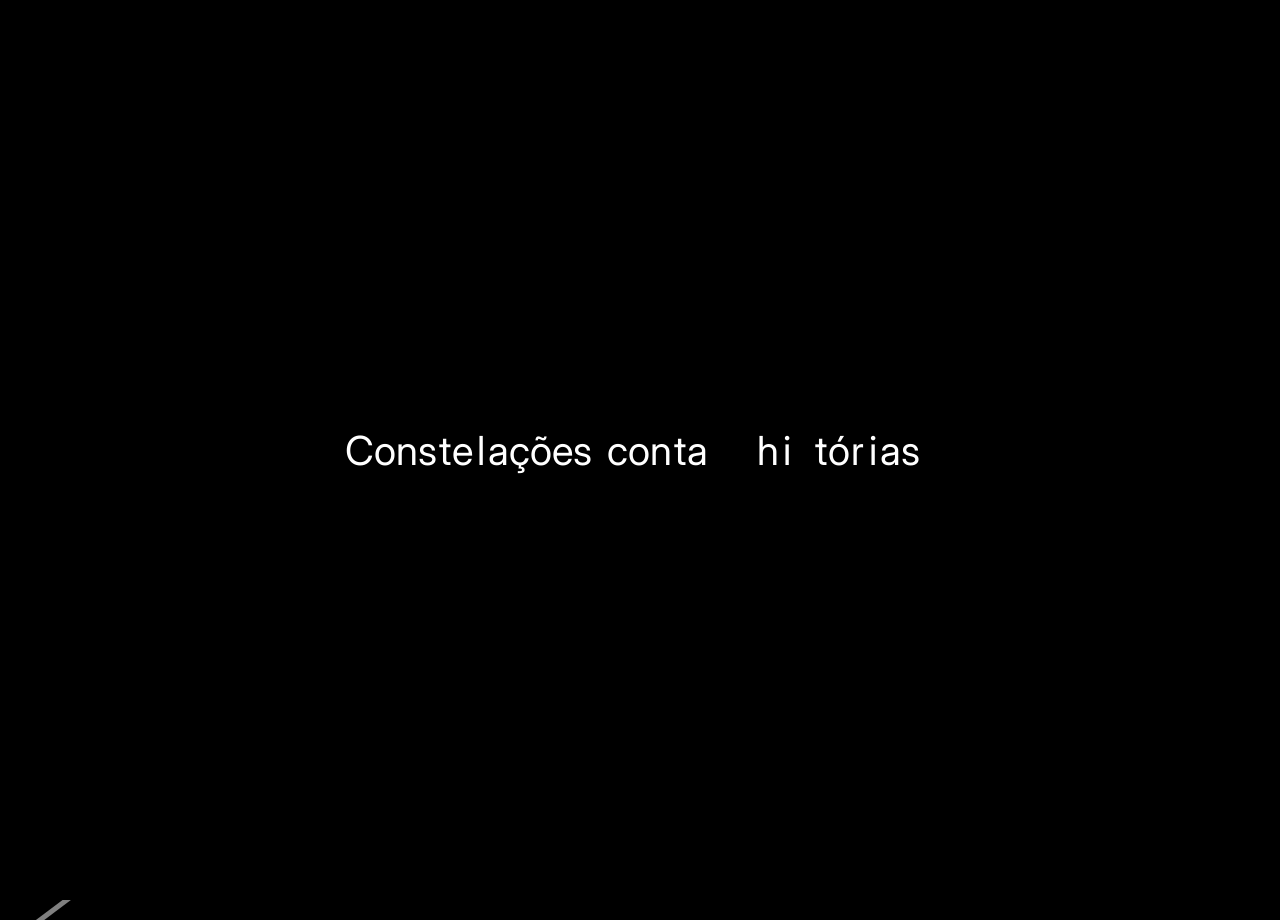
==== everything-constellation/index.html @ 3969c2f2 "Primeiro deploy do Hub - Monorepo" ====
<!DOCTYPE html>
<html lang="pt-br">
<head>
    <meta charset="UTF-8">
    <meta name="viewport" content="width=device-width, initial-scale=1.0">
    <title>Everything Constellation | O Hub do Conhecimento</title>
    <link rel="stylesheet" href="styles.css">
    <link href="https://fonts.googleapis.com/css2?family=Inter:wght@300;400;600;800&display=swap" rel="stylesheet">
</head>
<body>
    <div id="intro-layer" class="intro-layer">
        <p id="texto-1" class="intro-texto">Constelações contam histórias,</p>
        <p id="texto-2" class="intro-texto">a minha te conta sobre tudo.</p>
        <p id="texto-3" class="intro-texto">E tudo começou com:</p>
    </div>
    <div id="texto-final" class="texto-final"></div>
    <div class="ui-layer">
        <!-- <h1>NEXUS <span class="destaque">MAP</span></h1> -->
        <p>Arraste para explorar o conhecimento.</p>
    </div>

    <div id="viewport" class="viewport">
        <div id="universe" class="universe">
            <svg id="lines-layer"></svg>
            </div>
    </div>
    
    <div id="info-modal" class="modal hidden">
        <button onclick="fecharModal()">X</button>
        <h2 id="modal-titulo"></h2>
        <p id="modal-texto"></p>
    </div>

    <script src="scripts.js"></script>
</body>
</html>
---- everything-constellation/styles.css ----
* {
    margin: 0;
    padding: 0;
    box-sizing: border-box;
}

body {
    width: 100vw;
    height: 100vh;
    overflow: hidden; /* Remove a barra de rolagem nativa */
    background-color: #000;
    color: white;
    font-family: 'Inter', sans-serif;
}

/* --- Intro Animada --- */
.intro-layer {
    position: fixed;
    top: 0;
    left: 0;
    width: 100vw;
    height: 100vh;
    background-color: #000; /* Fundo preto do espaço */
    z-index: 1000; 
    display: flex;
    justify-content: center;
    align-items: center;
    transition: opacity 2s ease-in-out; /* Transição suave quando a tela toda sumir */
}

.intro-texto {
    position: absolute;
    font-size: 2.5rem; /* Texto bem grande e legível */
    color: #fff;
    text-align: center;
    width: 100%; /* Garante centralização */
    pointer-events: none;
    display: none;
    justify-content: center;
    flex-wrap: wrap; /* Caso a frase seja longa, quebra linha */
}

.texto-final {
    position: fixed;
    top: 35%; /* MUDOU: De 40% para 35% (Mais alto) */
    left: 50%;
    transform: translate(-50%, -50%); /* Garante alinhamento horizontal perfeito */  
    font-size: 4rem; 
    font-weight: 800;
    color: #ffecd2;
    text-shadow: 0 0 20px #ff9a9e, 0 0 40px #ff9a9e;
    z-index: 500;
    pointer-events: none;
    display: none; 
    justify-content: center;
}

.intro-texto span, .texto-final span {
    opacity: 0;
    transition: opacity 1s ease; /* Suavidade do fade */
    display: inline-block; /* Permite transformações futuras */
    min-width: 15px; /* Garante que espaços vazios tenham tamanho */
}

/* Quando adicionarmos essa classe via JS, o texto aparece e cresce levemente */
.intro-texto.visivel {
    opacity: 1;
    transform: scale(1);
}   

.viewport {
    width: 100vw;
    height: 100vh;
    cursor: grab; /* Mãozinha para indicar que pode arrastar (Fica ou não??)*/
    overflow: hidden;
    position: relative;
}

.viewport:active {
    cursor: grabbing; /* Mãozinha fechada ao clicar */
}

.universe {
    position: absolute;
    width: 3000px;
    height: 3000px;
    background-color: #000;
    
    /* TRUQUE NOVO: Já deixamos a origem do zoom no centro do mapa (1500, 1500) pelo CSS */
    transform-origin: 1500px 1500px; 
    transition: transform 0.1s ease-out;
    
    /* Garante que comece no topo esquerdo para o JS calcular certo */
    top: 0;
    left: 0;
}

/* Estilo Único para o Big Bang */
.star.bigbang {
    width: 60px; /* Muito maior que as outras */
    height: 60px;
    background: radial-gradient(circle, #ffecd2 0%, #fcb69f 100%); /* Cor de "explosão" */
    box-shadow: 0 0 50px #ff9a9e; /* Brilho intenso */
    z-index: 20; /* Fica acima de tudo */
    animation: pulsar 3s infinite ease-in-out;
}

/* Animação de pulsar */
@keyframes pulsar {
    0% { transform: translate(-50%, -50%) scale(1); box-shadow: 0 0 30px #ff9a9e; }
    50% { transform: translate(-50%, -50%) scale(1.1); box-shadow: 0 0 60px #ffecd2; }
    100% { transform: translate(-50%, -50%) scale(1); box-shadow: 0 0 30px #ff9a9e; }
}

/* As Estrelas (Nós) */
.star {
    position: absolute;
    width: 20px;
    height: 20px;
    background-color: #fff;
    border-radius: 50%;
    transform: translate(-50%, -50%); /* Centraliza no ponto X,Y */
    cursor: pointer;
    transition: transform 0.2s, box-shadow 0.2s;
    z-index: 10; /* Fica acima das linhas */
}

.star:hover {
    transform: translate(-50%, -50%) scale(1.5);
    box-shadow: 0 0 15px #38bdf8;
}

/* Cores por tipo */
.star.fisica { background-color: #38bdf8; box-shadow: 0 0 10px #38bdf8; }
.star.biologia { background-color: #4ade80; box-shadow: 0 0 10px #4ade80; }

/* Linhas SVG */
svg {
    position: absolute;
    top: 0;
    left: 0;
    width: 100%;
    height: 100%;
    pointer-events: none; /* Deixa clicar através das linhas */
    z-index: 1; /* Fica abaixo das estrelas */
}

line {
    stroke: rgba(255, 255, 255, 0.5);
    stroke-width: 2px;
    transition: stroke 0.3s;
}

/* Modal Simples */
.modal {
    position: fixed;
    bottom: 20px;
    right: 20px;
    width: 300px;
    background: rgba(0,0,0,0.9);
    border: 1px solid #fff;
    padding: 20px;
    border-radius: 10px;
    z-index: 100;
}
.hidden { display: none; }

/* Novo estilo para o "O Big Bang" */
.texto-final {
    position: fixed;
    top: 40%;
    left: 50%;
    transform: translate(-50%, -50%);
    font-size: 4rem; /* Bem grande */
    font-weight: 800;
    color: #ffecd2; /* Mesma cor do Big Bang */
    text-shadow: 0 0 20px #ff9a9e, 0 0 40px #ff9a9e; /* Brilho neon */
    z-index: 500;
    pointer-events: none; /* Para não atrapalhar o clique no mapa */
    display: flex;
    transition: opacity 1s ease-in-out;
}
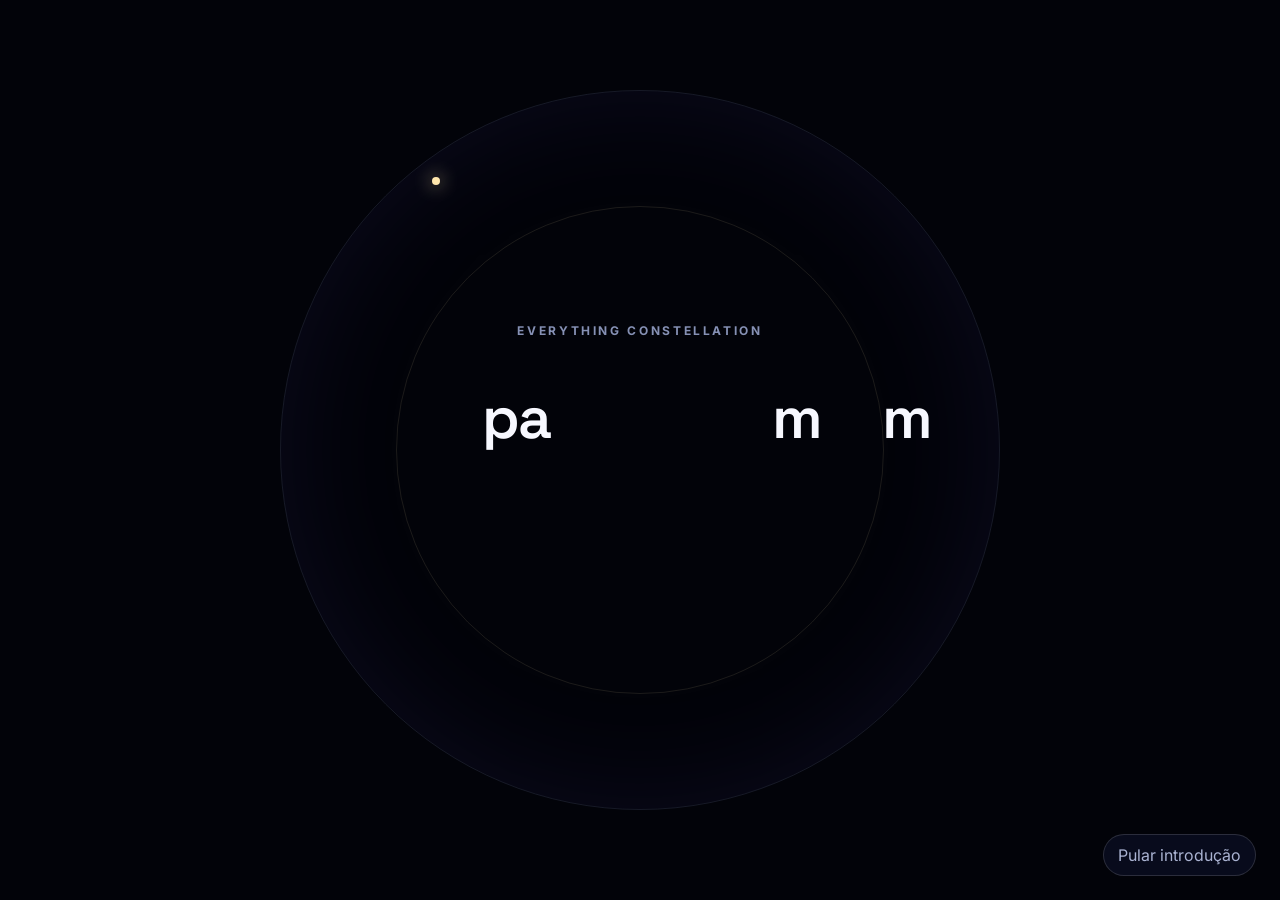
==== commit 889033fa: "feat(everything): expandir atlas cientifico interativo" ====
--- a/everything-constellation/index.html
+++ b/everything-constellation/index.html
@@ -1,36 +1,89 @@
 <!DOCTYPE html>
-<html lang="pt-br">
+<html lang="pt-BR">
 <head>
     <meta charset="UTF-8">
     <meta name="viewport" content="width=device-width, initial-scale=1.0">
-    <title>Everything Constellation | O Hub do Conhecimento</title>
+    <meta name="description" content="Um mapa interativo que conecta a origem do Universo aos principais ramos das ciências naturais.">
+    <title>Everything Constellation | Atlas das Ciências Naturais</title>
+    <link rel="preconnect" href="https://fonts.googleapis.com">
+    <link rel="preconnect" href="https://fonts.gstatic.com" crossorigin>
+    <link href="https://fonts.googleapis.com/css2?family=Inter:wght@400;500;600;700&family=Space+Grotesk:wght@500;600;700&display=swap" rel="stylesheet">
     <link rel="stylesheet" href="styles.css">
-    <link href="https://fonts.googleapis.com/css2?family=Inter:wght@300;400;600;800&display=swap" rel="stylesheet">
 </head>
 <body>
-    <div id="intro-layer" class="intro-layer">
-        <p id="texto-1" class="intro-texto">Constelações contam histórias,</p>
-        <p id="texto-2" class="intro-texto">a minha te conta sobre tudo.</p>
-        <p id="texto-3" class="intro-texto">E tudo começou com:</p>
-    </div>
-    <div id="texto-final" class="texto-final"></div>
-    <div class="ui-layer">
-        <!-- <h1>NEXUS <span class="destaque">MAP</span></h1> -->
-        <p>Arraste para explorar o conhecimento.</p>
-    </div>
+    <div class="deep-space" aria-hidden="true"></div>
 
-    <div id="viewport" class="viewport">
+    <section id="intro-layer" class="intro-layer" aria-label="Introdução">
+        <div class="intro-orbit" aria-hidden="true"></div>
+        <div class="intro-copy">
+            <p class="intro-kicker">Everything Constellation</p>
+            <p id="texto-1" class="intro-texto">Constelações contam histórias.</p>
+            <p id="texto-2" class="intro-texto">Esta conecta as ciências da natureza.</p>
+            <p id="texto-3" class="intro-texto">E todas partem do mesmo céu.</p>
+            <p id="texto-final" class="intro-final">O Big Bang</p>
+        </div>
+        <button id="pular-intro" class="skip-intro" type="button">Pular introdução</button>
+    </section>
+
+    <header class="ui-layer">
+        <a class="brand" href="../index.html" aria-label="Voltar para o portfólio">
+            <span class="brand-mark" aria-hidden="true"></span>
+            <span>
+                <strong>Everything</strong>
+                <small>Constellation</small>
+            </span>
+        </a>
+
+        <p class="explore-hint">
+            <span class="desktop-hint">Arraste para explorar · use a roda para aproximar</span>
+            <span class="touch-hint">Arraste e use dois dedos para aproximar</span>
+        </p>
+    </header>
+
+    <aside class="legend" aria-label="Cores dos ramos científicos">
+        <p>Ramos naturais</p>
+        <ul>
+            <li><span class="legend-dot fisica"></span>Física</li>
+            <li><span class="legend-dot astronomia"></span>Astronomia</li>
+            <li><span class="legend-dot quimica"></span>Química</li>
+            <li><span class="legend-dot biologia"></span>Biologia</li>
+        </ul>
+    </aside>
+
+    <nav class="map-controls" aria-label="Controles do mapa">
+        <button id="zoom-in" type="button" aria-label="Aproximar mapa">+</button>
+        <button id="zoom-out" type="button" aria-label="Afastar mapa">−</button>
+        <button id="reset-view" class="reset-view" type="button" aria-label="Voltar ao centro">
+            <span aria-hidden="true">◎</span>
+        </button>
+        <output id="zoom-status" aria-live="polite">44%</output>
+    </nav>
+
+    <main id="viewport" class="viewport" tabindex="0" aria-label="Mapa interativo das ciências naturais">
         <div id="universe" class="universe">
-            <svg id="lines-layer"></svg>
-            </div>
-    </div>
-    
-    <div id="info-modal" class="modal hidden">
-        <button onclick="fecharModal()">X</button>
-        <h2 id="modal-titulo"></h2>
+            <div class="nebula nebula-a" aria-hidden="true"></div>
+            <div class="nebula nebula-b" aria-hidden="true"></div>
+            <div class="nebula nebula-c" aria-hidden="true"></div>
+            <div id="starfield" class="starfield" aria-hidden="true"></div>
+            <svg id="lines-layer" viewBox="0 0 3600 2800" aria-hidden="true"></svg>
+            <div id="branch-labels" aria-hidden="true"></div>
+            <div id="nodes-layer"></div>
+        </div>
+    </main>
+
+    <aside id="info-panel" class="info-panel" aria-live="polite" aria-labelledby="modal-titulo" hidden>
+        <button id="fechar-modal" class="close-panel" type="button" aria-label="Fechar curiosidade">×</button>
+        <div class="panel-meta">
+            <span id="modal-area" class="area-pill">Origem</span>
+            <span id="modal-escala" class="scale-label"></span>
+        </div>
+        <h1 id="modal-titulo"></h1>
         <p id="modal-texto"></p>
-    </div>
+        <p id="modal-connections" class="connection-count"></p>
+        <a id="modal-fonte" class="source-link" href="#" target="_blank" rel="noopener noreferrer">Consultar fonte <span aria-hidden="true">↗</span></a>
+    </aside>
 
+    <script src="data.js"></script>
     <script src="scripts.js"></script>
 </body>
-</html>+</html>
--- a/everything-constellation/styles.css
+++ b/everything-constellation/styles.css
@@ -1,182 +1,748 @@
+:root {
+    --space-0: #02030a;
+    --space-1: #070b1d;
+    --ink: #f7f8ff;
+    --muted: #aab3d2;
+    --origin: #ffe7ad;
+    --physics: #55d6ff;
+    --astronomy: #b78cff;
+    --chemistry: #ffc65c;
+    --biology: #62efa5;
+    --counter-scale: 2.1739;
+}
+
 * {
+    box-sizing: border-box;
     margin: 0;
     padding: 0;
-    box-sizing: border-box;
-}
-
+}
+
+html,
 body {
-    width: 100vw;
-    height: 100vh;
-    overflow: hidden; /* Remove a barra de rolagem nativa */
-    background-color: #000;
-    color: white;
-    font-family: 'Inter', sans-serif;
-}
-
-/* --- Intro Animada --- */
+    width: 100%;
+    height: 100%;
+    overflow: hidden;
+}
+
+body {
+    background: var(--space-0);
+    color: var(--ink);
+    font-family: "Inter", sans-serif;
+}
+
+button,
+a {
+    -webkit-tap-highlight-color: transparent;
+}
+
+button {
+    color: inherit;
+    font: inherit;
+}
+
+.deep-space {
+    position: fixed;
+    inset: 0;
+    background:
+        radial-gradient(circle at 50% 48%, rgba(65, 75, 160, .16), transparent 34%),
+        radial-gradient(circle at 78% 22%, rgba(102, 52, 150, .13), transparent 30%),
+        radial-gradient(circle at 19% 78%, rgba(24, 112, 96, .09), transparent 27%),
+        linear-gradient(160deg, var(--space-1), var(--space-0) 48%, #03040d);
+    pointer-events: none;
+}
+
+.deep-space::before,
+.deep-space::after {
+    content: "";
+    position: absolute;
+    inset: 0;
+    background-image:
+        radial-gradient(circle, rgba(255,255,255,.85) 0 1px, transparent 1.3px),
+        radial-gradient(circle, rgba(156,181,255,.55) 0 1px, transparent 1.2px);
+    background-position: 0 0, 31px 47px;
+    background-size: 83px 83px, 127px 127px;
+    opacity: .23;
+}
+
+.deep-space::after {
+    background-size: 211px 211px, 293px 293px;
+    filter: blur(.25px);
+    opacity: .35;
+    transform: rotate(12deg) scale(1.15);
+}
+
+/* Introdução curta, preservando a narrativa original. */
 .intro-layer {
     position: fixed;
+    inset: 0;
+    z-index: 1000;
+    display: grid;
+    place-items: center;
+    overflow: hidden;
+    background: #020309;
+    transition: opacity .8s ease, visibility .8s ease;
+}
+
+.intro-layer.is-finished {
+    opacity: 0;
+    visibility: hidden;
+    pointer-events: none;
+}
+
+.intro-copy {
+    position: relative;
+    z-index: 2;
+    width: min(760px, calc(100vw - 48px));
+    min-height: 170px;
+    display: grid;
+    place-items: center;
+    text-align: center;
+}
+
+.intro-kicker {
+    position: absolute;
+    top: -42px;
+    color: #8691b5;
+    font-size: .75rem;
+    font-weight: 700;
+    letter-spacing: .22em;
+    text-transform: uppercase;
+}
+
+.intro-texto,
+.intro-final {
+    position: absolute;
+    display: none;
+    justify-content: center;
+    flex-wrap: wrap;
+    font-family: "Space Grotesk", sans-serif;
+    font-size: clamp(1.65rem, 5vw, 3.7rem);
+    font-weight: 600;
+    letter-spacing: -.035em;
+    line-height: 1.08;
+}
+
+.intro-final {
+    color: var(--origin);
+    font-size: clamp(2.7rem, 8vw, 6rem);
+    text-shadow: 0 0 28px rgba(255, 196, 118, .45);
+}
+
+.intro-texto span,
+.intro-final span {
+    opacity: 0;
+    transition: opacity .35s ease;
+}
+
+.intro-orbit {
+    position: absolute;
+    width: min(70vw, 720px);
+    aspect-ratio: 1;
+    border: 1px solid rgba(174, 188, 255, .12);
+    border-radius: 50%;
+    box-shadow: 0 0 120px rgba(88, 77, 180, .12) inset;
+    animation: intro-orbit 18s linear infinite;
+}
+
+.intro-orbit::before,
+.intro-orbit::after {
+    content: "";
+    position: absolute;
+    border-radius: 50%;
+}
+
+.intro-orbit::before {
+    inset: 16%;
+    border: 1px solid rgba(255, 231, 173, .1);
+}
+
+.intro-orbit::after {
+    width: 8px;
+    height: 8px;
+    top: 12%;
+    left: 21%;
+    background: var(--origin);
+    box-shadow: 0 0 18px var(--origin);
+}
+
+@keyframes intro-orbit {
+    to { transform: rotate(360deg); }
+}
+
+.skip-intro {
+    position: absolute;
+    right: 24px;
+    bottom: 24px;
+    z-index: 3;
+    padding: 10px 14px;
+    border: 1px solid rgba(255,255,255,.14);
+    border-radius: 999px;
+    background: rgba(12, 16, 36, .72);
+    color: var(--muted);
+    cursor: pointer;
+}
+
+.skip-intro:hover,
+.skip-intro:focus-visible {
+    border-color: rgba(255,255,255,.35);
+    color: #fff;
+}
+
+/* Interface flutuante */
+.ui-layer {
+    position: fixed;
+    top: 22px;
+    left: 24px;
+    right: 24px;
+    z-index: 80;
+    display: flex;
+    align-items: flex-start;
+    justify-content: space-between;
+    pointer-events: none;
+}
+
+.brand {
+    display: inline-flex;
+    align-items: center;
+    gap: 12px;
+    color: var(--ink);
+    text-decoration: none;
+    pointer-events: auto;
+}
+
+.brand-mark {
+    width: 34px;
+    height: 34px;
+    border: 1px solid rgba(255,255,255,.28);
+    border-radius: 50%;
+    background:
+        radial-gradient(circle at 50% 50%, var(--origin) 0 2px, transparent 3px),
+        radial-gradient(circle at 28% 36%, var(--physics) 0 1px, transparent 2px),
+        radial-gradient(circle at 70% 62%, var(--biology) 0 1px, transparent 2px);
+    box-shadow: 0 0 22px rgba(255,231,173,.2);
+}
+
+.brand strong,
+.brand small {
+    display: block;
+}
+
+.brand strong {
+    font-family: "Space Grotesk", sans-serif;
+    font-size: .95rem;
+    letter-spacing: -.02em;
+}
+
+.brand small {
+    margin-top: 1px;
+    color: var(--muted);
+    font-size: .68rem;
+    letter-spacing: .16em;
+    text-transform: uppercase;
+}
+
+.explore-hint,
+.legend,
+.map-controls,
+.info-panel {
+    border: 1px solid rgba(176, 190, 255, .14);
+    background: rgba(7, 10, 26, .68);
+    box-shadow: 0 16px 50px rgba(0,0,0,.24);
+    backdrop-filter: blur(16px);
+}
+
+.explore-hint {
+    padding: 10px 14px;
+    border-radius: 999px;
+    color: var(--muted);
+    font-size: .75rem;
+}
+
+.touch-hint {
+    display: none;
+}
+
+.legend {
+    position: fixed;
+    top: 84px;
+    right: 24px;
+    z-index: 80;
+    min-width: 166px;
+    padding: 14px;
+    border-radius: 16px;
+}
+
+.legend p {
+    margin-bottom: 10px;
+    color: #7883a8;
+    font-size: .68rem;
+    font-weight: 700;
+    letter-spacing: .13em;
+    text-transform: uppercase;
+}
+
+.legend ul {
+    display: grid;
+    grid-template-columns: 1fr 1fr;
+    gap: 9px 12px;
+    list-style: none;
+}
+
+.legend li {
+    display: flex;
+    align-items: center;
+    gap: 7px;
+    color: #c8cee4;
+    font-size: .72rem;
+}
+
+.legend-dot {
+    width: 7px;
+    height: 7px;
+    border-radius: 50%;
+    box-shadow: 0 0 9px currentColor;
+}
+
+.legend-dot.fisica { color: var(--physics); background: currentColor; }
+.legend-dot.astronomia { color: var(--astronomy); background: currentColor; }
+.legend-dot.quimica { color: var(--chemistry); background: currentColor; }
+.legend-dot.biologia { color: var(--biology); background: currentColor; }
+
+.map-controls {
+    position: fixed;
+    left: 24px;
+    bottom: 24px;
+    z-index: 90;
+    display: flex;
+    align-items: center;
+    padding: 5px;
+    border-radius: 15px;
+}
+
+.map-controls button {
+    width: 38px;
+    height: 38px;
+    border: 0;
+    border-radius: 10px;
+    background: transparent;
+    color: #dce3ff;
+    font-size: 1.15rem;
+    cursor: pointer;
+}
+
+.map-controls button:hover,
+.map-controls button:focus-visible {
+    background: rgba(255,255,255,.1);
+    outline: none;
+}
+
+.map-controls .reset-view {
+    border-left: 1px solid rgba(255,255,255,.1);
+    border-radius: 0 10px 10px 0;
+}
+
+#zoom-status {
+    min-width: 48px;
+    padding: 0 8px;
+    color: #7f89aa;
+    font-size: .7rem;
+    text-align: center;
+}
+
+/* Universo navegável */
+.viewport {
+    position: fixed;
+    inset: 0;
+    overflow: hidden;
+    cursor: grab;
+    outline: none;
+    touch-action: none;
+}
+
+.viewport.is-dragging { cursor: grabbing; }
+
+.viewport:focus-visible::after {
+    content: "";
+    position: fixed;
+    inset: 8px;
+    z-index: 70;
+    border: 1px solid rgba(110, 180, 255, .45);
+    border-radius: 18px;
+    pointer-events: none;
+}
+
+.universe {
+    position: absolute;
     top: 0;
     left: 0;
-    width: 100vw;
-    height: 100vh;
-    background-color: #000; /* Fundo preto do espaço */
-    z-index: 1000; 
-    display: flex;
-    justify-content: center;
-    align-items: center;
-    transition: opacity 2s ease-in-out; /* Transição suave quando a tela toda sumir */
-}
-
-.intro-texto {
-    position: absolute;
-    font-size: 2.5rem; /* Texto bem grande e legível */
-    color: #fff;
-    text-align: center;
-    width: 100%; /* Garante centralização */
+    width: 3600px;
+    height: 2800px;
+    overflow: hidden;
+    transform-origin: 0 0;
+    will-change: transform;
+}
+
+.nebula {
+    position: absolute;
+    border-radius: 50%;
+    opacity: .34;
+    filter: blur(80px);
     pointer-events: none;
-    display: none;
-    justify-content: center;
-    flex-wrap: wrap; /* Caso a frase seja longa, quebra linha */
-}
-
-.texto-final {
-    position: fixed;
-    top: 35%; /* MUDOU: De 40% para 35% (Mais alto) */
-    left: 50%;
-    transform: translate(-50%, -50%); /* Garante alinhamento horizontal perfeito */  
-    font-size: 4rem; 
-    font-weight: 800;
-    color: #ffecd2;
-    text-shadow: 0 0 20px #ff9a9e, 0 0 40px #ff9a9e;
-    z-index: 500;
-    pointer-events: none;
-    display: none; 
-    justify-content: center;
-}
-
-.intro-texto span, .texto-final span {
-    opacity: 0;
-    transition: opacity 1s ease; /* Suavidade do fade */
-    display: inline-block; /* Permite transformações futuras */
-    min-width: 15px; /* Garante que espaços vazios tenham tamanho */
-}
-
-/* Quando adicionarmos essa classe via JS, o texto aparece e cresce levemente */
-.intro-texto.visivel {
-    opacity: 1;
-    transform: scale(1);
-}   
-
-.viewport {
-    width: 100vw;
-    height: 100vh;
-    cursor: grab; /* Mãozinha para indicar que pode arrastar (Fica ou não??)*/
-    overflow: hidden;
-    position: relative;
-}
-
-.viewport:active {
-    cursor: grabbing; /* Mãozinha fechada ao clicar */
-}
-
-.universe {
-    position: absolute;
-    width: 3000px;
-    height: 3000px;
-    background-color: #000;
-    
-    /* TRUQUE NOVO: Já deixamos a origem do zoom no centro do mapa (1500, 1500) pelo CSS */
-    transform-origin: 1500px 1500px; 
-    transition: transform 0.1s ease-out;
-    
-    /* Garante que comece no topo esquerdo para o JS calcular certo */
-    top: 0;
-    left: 0;
-}
-
-/* Estilo Único para o Big Bang */
-.star.bigbang {
-    width: 60px; /* Muito maior que as outras */
-    height: 60px;
-    background: radial-gradient(circle, #ffecd2 0%, #fcb69f 100%); /* Cor de "explosão" */
-    box-shadow: 0 0 50px #ff9a9e; /* Brilho intenso */
-    z-index: 20; /* Fica acima de tudo */
-    animation: pulsar 3s infinite ease-in-out;
-}
-
-/* Animação de pulsar */
-@keyframes pulsar {
-    0% { transform: translate(-50%, -50%) scale(1); box-shadow: 0 0 30px #ff9a9e; }
-    50% { transform: translate(-50%, -50%) scale(1.1); box-shadow: 0 0 60px #ffecd2; }
-    100% { transform: translate(-50%, -50%) scale(1); box-shadow: 0 0 30px #ff9a9e; }
-}
-
-/* As Estrelas (Nós) */
-.star {
-    position: absolute;
-    width: 20px;
-    height: 20px;
-    background-color: #fff;
-    border-radius: 50%;
-    transform: translate(-50%, -50%); /* Centraliza no ponto X,Y */
-    cursor: pointer;
-    transition: transform 0.2s, box-shadow 0.2s;
-    z-index: 10; /* Fica acima das linhas */
-}
-
-.star:hover {
-    transform: translate(-50%, -50%) scale(1.5);
-    box-shadow: 0 0 15px #38bdf8;
-}
-
-/* Cores por tipo */
-.star.fisica { background-color: #38bdf8; box-shadow: 0 0 10px #38bdf8; }
-.star.biologia { background-color: #4ade80; box-shadow: 0 0 10px #4ade80; }
-
-/* Linhas SVG */
-svg {
-    position: absolute;
-    top: 0;
-    left: 0;
+}
+
+.nebula-a {
+    width: 1050px;
+    height: 720px;
+    left: 2000px;
+    top: 250px;
+    background: radial-gradient(ellipse, rgba(126, 80, 214, .3), rgba(49, 69, 173, .09) 52%, transparent 72%);
+    transform: rotate(-22deg);
+}
+
+.nebula-b {
+    width: 1100px;
+    height: 680px;
+    left: 260px;
+    top: 1500px;
+    background: radial-gradient(ellipse, rgba(27, 166, 119, .23), rgba(28, 88, 124, .08) 55%, transparent 72%);
+    transform: rotate(18deg);
+}
+
+.nebula-c {
+    width: 920px;
+    height: 620px;
+    left: 360px;
+    top: 360px;
+    background: radial-gradient(ellipse, rgba(209, 138, 48, .15), rgba(104, 53, 125, .08) 56%, transparent 72%);
+}
+
+.background-star {
+    position: absolute;
+    width: var(--size);
+    height: var(--size);
+    border-radius: 50%;
+    background: var(--star-color, #fff);
+    opacity: var(--opacity);
+    box-shadow: 0 0 var(--glow-size) currentColor;
+    animation: twinkle var(--duration) ease-in-out var(--delay) infinite alternate;
+}
+
+@keyframes twinkle {
+    from { opacity: var(--opacity-min); }
+    to { opacity: var(--opacity); }
+}
+
+#lines-layer,
+#nodes-layer,
+#branch-labels {
+    position: absolute;
+    inset: 0;
     width: 100%;
     height: 100%;
-    pointer-events: none; /* Deixa clicar através das linhas */
-    z-index: 1; /* Fica abaixo das estrelas */
-}
-
-line {
-    stroke: rgba(255, 255, 255, 0.5);
+}
+
+#lines-layer {
+    overflow: visible;
+    pointer-events: none;
+}
+
+.connection-glow,
+.connection {
+    fill: none;
+    stroke: var(--line-color);
+    stroke-linecap: round;
+}
+
+.connection-glow { stroke-width: 15px; opacity: .045; }
+
+.connection {
     stroke-width: 2px;
-    transition: stroke 0.3s;
-}
-
-/* Modal Simples */
-.modal {
+    opacity: .44;
+    filter: drop-shadow(0 0 5px var(--line-color));
+}
+
+.branch-title {
+    position: absolute;
+    color: var(--branch-color);
+    font-family: "Space Grotesk", sans-serif;
+    font-size: 1.2rem;
+    font-weight: 600;
+    letter-spacing: .2em;
+    opacity: .36;
+    text-transform: uppercase;
+    transform: translate(-50%, -50%) scale(var(--counter-scale));
+    transform-origin: center;
+    text-shadow: 0 0 20px currentColor;
+    white-space: nowrap;
+}
+
+.knowledge-node {
+    --node-size: 25px;
+    --label-offset: 23px;
+    position: absolute;
+    width: 48px;
+    height: 48px;
+    border: 0;
+    background: transparent;
+    cursor: pointer;
+    transform: translate(-50%, -50%) scale(var(--counter-scale));
+    transform-origin: center;
+    z-index: 10;
+}
+
+.node-star {
+    position: absolute;
+    top: 50%;
+    left: 50%;
+    width: var(--node-size);
+    height: var(--node-size);
+    border: 1px solid color-mix(in srgb, var(--node-color) 75%, white);
+    border-radius: 50%;
+    background: radial-gradient(circle at 38% 35%, #fff 0 5%, var(--node-color) 19%, color-mix(in srgb, var(--node-color) 62%, #11162d) 57%, transparent 73%);
+    box-shadow: 0 0 8px var(--node-color), 0 0 22px color-mix(in srgb, var(--node-color) 65%, transparent), 0 0 45px color-mix(in srgb, var(--node-color) 30%, transparent);
+    transform: translate(-50%, -50%);
+    transition: transform .22s ease, filter .22s ease;
+}
+
+.node-star::before,
+.node-star::after {
+    content: "";
+    position: absolute;
+    inset: 50% auto auto 50%;
+    background: linear-gradient(90deg, transparent, var(--node-color), transparent);
+    opacity: .35;
+    transform: translate(-50%, -50%);
+}
+
+.node-star::before { width: 180%; height: 1px; }
+.node-star::after { width: 1px; height: 180%; }
+
+.knowledge-node[data-level="0"] { --node-size: 76px; --label-offset: 49px; z-index: 20; }
+.knowledge-node[data-level="1"] { --node-size: 39px; --label-offset: 31px; z-index: 18; }
+.knowledge-node[data-level="2"] { --node-size: 30px; --label-offset: 27px; }
+.knowledge-node[data-level="3"] { --node-size: 23px; --label-offset: 23px; }
+
+.knowledge-node[data-area="origem"] .node-star {
+    animation: origin-pulse 3.4s ease-in-out infinite;
+}
+
+@keyframes origin-pulse {
+    50% {
+        box-shadow: 0 0 12px var(--node-color), 0 0 38px var(--node-color), 0 0 82px rgba(255, 203, 126, .34);
+        transform: translate(-50%, -50%) scale(1.08);
+    }
+}
+
+.knowledge-node:hover .node-star,
+.knowledge-node:focus-visible .node-star,
+.knowledge-node.is-active .node-star {
+    filter: brightness(1.22);
+    transform: translate(-50%, -50%) scale(1.16);
+}
+
+.knowledge-node:focus-visible {
+    outline: 1px solid rgba(255,255,255,.65);
+    outline-offset: 4px;
+    border-radius: 50%;
+}
+
+.node-label {
+    position: absolute;
+    top: calc(50% + var(--label-offset));
+    left: 50%;
+    width: max-content;
+    max-width: 170px;
+    padding: 4px 7px;
+    border: 1px solid transparent;
+    border-radius: 7px;
+    background: rgba(3, 5, 15, .52);
+    color: #dfe4f8;
+    font-family: "Space Grotesk", sans-serif;
+    font-size: .72rem;
+    font-weight: 500;
+    line-height: 1.2;
+    text-align: center;
+    text-shadow: 0 1px 4px #000;
+    transform: translateX(-50%);
+    transition: border-color .2s ease, background .2s ease, color .2s ease;
+}
+
+.knowledge-node:hover .node-label,
+.knowledge-node:focus-visible .node-label,
+.knowledge-node.is-active .node-label {
+    border-color: color-mix(in srgb, var(--node-color) 48%, transparent);
+    background: rgba(5, 8, 22, .9);
+    color: #fff;
+}
+
+.viewport[data-distance="far"] .knowledge-node[data-level="3"] .node-label { opacity: 0; }
+
+/* Painel de leitura */
+.info-panel {
+    --panel-color: var(--origin);
     position: fixed;
-    bottom: 20px;
-    right: 20px;
-    width: 300px;
-    background: rgba(0,0,0,0.9);
-    border: 1px solid #fff;
-    padding: 20px;
-    border-radius: 10px;
-    z-index: 100;
-}
-.hidden { display: none; }
-
-/* Novo estilo para o "O Big Bang" */
-.texto-final {
-    position: fixed;
-    top: 40%;
-    left: 50%;
-    transform: translate(-50%, -50%);
-    font-size: 4rem; /* Bem grande */
-    font-weight: 800;
-    color: #ffecd2; /* Mesma cor do Big Bang */
-    text-shadow: 0 0 20px #ff9a9e, 0 0 40px #ff9a9e; /* Brilho neon */
-    z-index: 500;
-    pointer-events: none; /* Para não atrapalhar o clique no mapa */
+    right: 24px;
+    bottom: 24px;
+    z-index: 120;
+    width: min(390px, calc(100vw - 48px));
+    padding: 22px;
+    border-radius: 22px;
+    overflow: hidden;
+    animation: panel-in .28s ease both;
+}
+
+.info-panel[hidden] { display: none; }
+
+.info-panel::before {
+    content: "";
+    position: absolute;
+    left: 0;
+    top: 0;
+    width: 100%;
+    height: 2px;
+    background: linear-gradient(90deg, transparent, var(--panel-color), transparent);
+    box-shadow: 0 0 20px var(--panel-color);
+}
+
+@keyframes panel-in {
+    from { opacity: 0; transform: translateY(12px); }
+}
+
+.close-panel {
+    position: absolute;
+    top: 14px;
+    right: 14px;
+    width: 34px;
+    height: 34px;
+    border: 0;
+    border-radius: 50%;
+    background: rgba(255,255,255,.07);
+    color: #b7bfdc;
+    font-size: 1.3rem;
+    line-height: 1;
+    cursor: pointer;
+}
+
+.close-panel:hover,
+.close-panel:focus-visible {
+    background: rgba(255,255,255,.13);
+    color: #fff;
+    outline: none;
+}
+
+.panel-meta {
     display: flex;
-    transition: opacity 1s ease-in-out;
-}+    align-items: center;
+    gap: 9px;
+    margin-bottom: 13px;
+    padding-right: 38px;
+}
+
+.area-pill {
+    padding: 5px 8px;
+    border: 1px solid color-mix(in srgb, var(--panel-color) 42%, transparent);
+    border-radius: 999px;
+    background: color-mix(in srgb, var(--panel-color) 10%, transparent);
+    color: var(--panel-color);
+    font-size: .65rem;
+    font-weight: 700;
+    letter-spacing: .1em;
+    text-transform: uppercase;
+}
+
+.scale-label { color: #7f89aa; font-size: .72rem; }
+
+.info-panel h1 {
+    margin-bottom: 10px;
+    font-family: "Space Grotesk", sans-serif;
+    font-size: clamp(1.55rem, 4vw, 2rem);
+    letter-spacing: -.035em;
+    line-height: 1.05;
+}
+
+.info-panel > p {
+    color: #c3c9df;
+    font-size: .94rem;
+    line-height: 1.65;
+}
+
+.info-panel .connection-count {
+    margin-top: 16px;
+    padding-top: 13px;
+    border-top: 1px solid rgba(255,255,255,.09);
+    color: #747e9f;
+    font-size: .72rem;
+}
+
+.source-link {
+    display: inline-flex;
+    align-items: center;
+    gap: 6px;
+    margin-top: 13px;
+    color: var(--panel-color);
+    font-size: .76rem;
+    font-weight: 600;
+    text-decoration: none;
+}
+
+.source-link:hover,
+.source-link:focus-visible {
+    text-decoration: underline;
+    text-underline-offset: 4px;
+    outline: none;
+}
+
+@media (max-width: 720px) {
+    .ui-layer { top: 16px; left: 16px; right: 16px; }
+
+    .explore-hint {
+        max-width: 176px;
+        border-radius: 13px;
+        font-size: .68rem;
+        line-height: 1.35;
+        text-align: right;
+    }
+
+    .desktop-hint { display: none; }
+    .touch-hint { display: inline; }
+
+    .legend {
+        top: auto;
+        right: 16px;
+        bottom: 16px;
+        min-width: 0;
+        padding: 10px 12px;
+    }
+
+    .legend p { display: none; }
+    .legend ul { grid-template-columns: 1fr 1fr; gap: 7px 10px; }
+
+    .map-controls {
+        left: 16px;
+        bottom: 16px;
+        flex-wrap: wrap;
+        width: 91px;
+    }
+
+    #zoom-status { width: 100%; padding: 5px 0 3px; }
+
+    .info-panel {
+        right: 12px;
+        bottom: 100px;
+        width: calc(100vw - 24px);
+        padding: 19px;
+    }
+
+    .branch-title { font-size: .92rem; }
+}
+
+@media (prefers-reduced-motion: reduce) {
+    *,
+    *::before,
+    *::after {
+        scroll-behavior: auto !important;
+        animation-duration: .01ms !important;
+        animation-iteration-count: 1 !important;
+        transition-duration: .01ms !important;
+    }
+}
